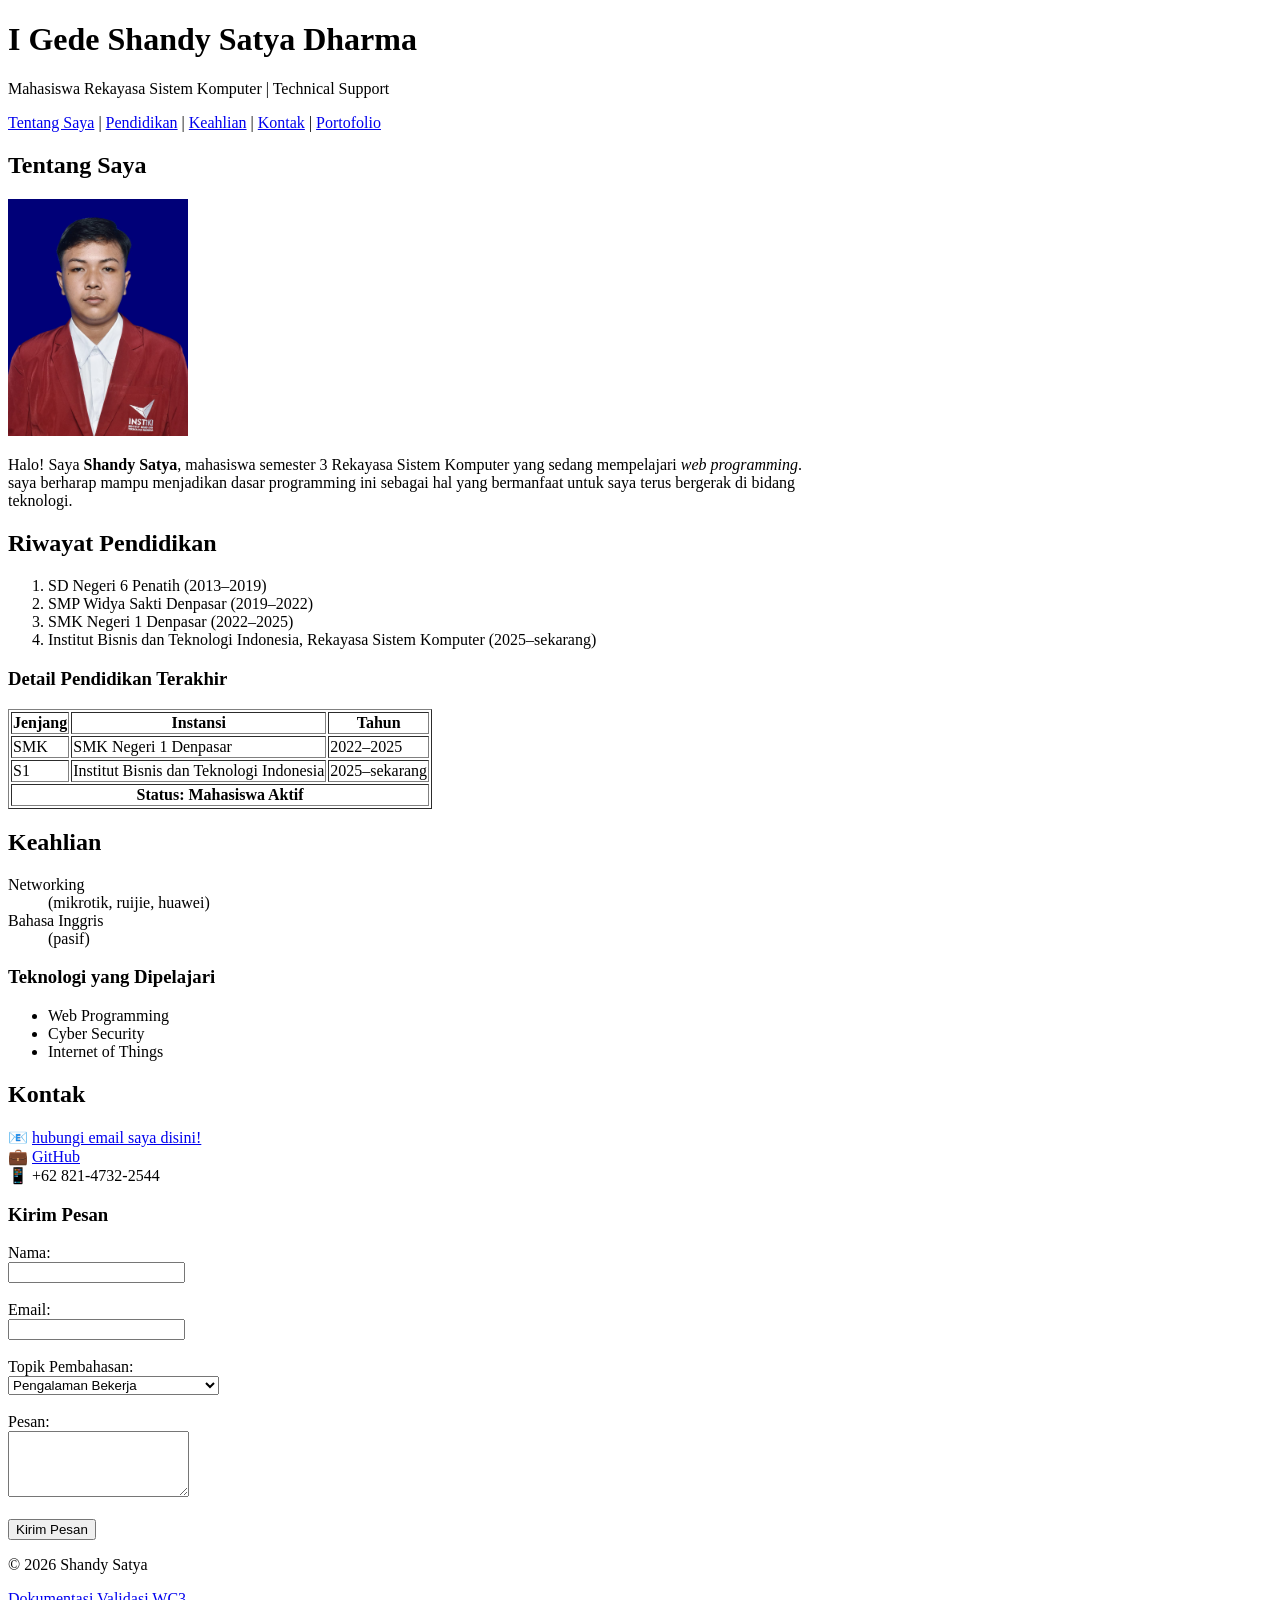
==== index.html @ 753abfba "CV HTML pertemuan 2" ====
<!DOCTYPE html>
<html lang="id">
<head>
    <meta charset="UTF-8">
    <meta name="viewport" content="width=device-width, initial-scale=1.0">
    <title>CV - I Gede Shandy Satya Dharma</title>
</head>
<body>
    <header>
        <h1>I Gede Shandy Satya Dharma</h1>
        <p>Mahasiswa Rekayasa Sistem Komputer | Technical Support</p>
    </header>

    <nav>
        <a href="#tentang">Tentang Saya</a> |
        <a href="#pendidikan">Pendidikan</a> |
        <a href="#keahlian">Keahlian</a> |
        <a href="#kontak">Kontak</a> |
        <a href="portofolio.html">Portofolio</a>
    </nav>

    <main>
        <section id="tentang">
            <h2>Tentang Saya</h2>
            <img src="foto-formal-shandy.jpeg" alt="Foto Profil Shandy Satya" width="180">
            <p>Halo! Saya <strong>Shandy Satya</strong>, mahasiswa semester 3 Rekayasa Sistem Komputer
            yang sedang mempelajari <em>web programming</em>. <br>saya berharap mampu menjadikan dasar 
            programming ini sebagai hal yang bermanfaat untuk saya terus bergerak di bidang <br>teknologi.</p>
        </section>

        <section id="pendidikan">
            <h2>Riwayat Pendidikan</h2>
            <ol>
                <li>SD Negeri 6 Penatih (2013–2019)</li>
                <li>SMP Widya Sakti Denpasar (2019–2022)</li>
                <li>SMK Negeri 1 Denpasar (2022–2025)</li>
                <li>Institut Bisnis dan Teknologi Indonesia, Rekayasa Sistem Komputer (2025–sekarang)</li>
            </ol>

            <h3>Detail Pendidikan Terakhir</h3>
            <table border="1">
                <tr>
                    <th>Jenjang</th>
                    <th>Instansi</th>
                    <th>Tahun</th>
                </tr>

                <tr>
                    <td>SMK</td>
                    <td>SMK Negeri 1 Denpasar</td>
                    <td>2022–2025</td>
                </tr>

                <tr>
                    <td>S1</td>
                    <td>Institut Bisnis dan Teknologi Indonesia</td>
                    <td>2025–sekarang</td>
                </tr>

                <tr>
                    <th colspan="3">Status: Mahasiswa Aktif</th>
                </tr>
            </table>
        </section>

        <section id="keahlian">
            <h2>Keahlian</h2>

            <dl>
                <dt>Networking</dt>
                <dd>(mikrotik, ruijie, huawei)</dd>
                <dt>Bahasa Inggris</dt>
                <dd>(pasif)</dd>
            </dl>

            <h3>Teknologi yang Dipelajari</h3>
            <ul>
                <li>Web Programming</li>
                <li>Cyber Security</li>
                <li>Internet of Things</li>
            </ul>
        </section>

        <section id="kontak">
            <h2>Kontak</h2>
            <p>
                📧 <a href="https://mail.google.com/mail/?view=cm&fs=1&to=satyadharma911@gmail.com">
                        hubungi email saya disini!
                        <!-- <a href="mailto:email@kamu.com">email@kamu.com</a> -->
                    </a><br>
                💼 <a href="https://github.com/shandysatya-looping" target="_blank" rel="noopener">GitHub</a><br>
                📱 +62 821-4732-2544
            </p>

            <h3>Kirim Pesan</h3>

            <form action="#" method="POST">

                <label for="nama">Nama:</label><br>
                <input type="text" id="nama" name="nama" required><br><br>

                <label for="email">Email:</label><br>
                <input type="email" id="email" name="email" required><br><br>

                <label for="pembahasan">Topik Pembahasan:</label><br>
                <select id="pembahasan" name="pembahasan">
                    <option value="kerja">Pengalaman Bekerja</option>
                    <option value="jaringan">Pengalaman di Bidang Jaringan</option>
                    <option value="lainnya">lainnya</option>
                </select>
                <br><br>

                <label for="pesan">Pesan:</label><br>
                <textarea id="pesan" name="pesan" rows="4" required></textarea><br><br>

                <button type="submit">Kirim Pesan</button>

            </form>
        </section>
    </main>

    <footer>
        <p>&copy; 2026 Shandy Satya</p>
         <p>
            <a href="hasil-validasi-WC3.png" target="_blank">Dokumentasi Validasi WC3
        </a>
    </p>
    </footer>
</body>
</html>
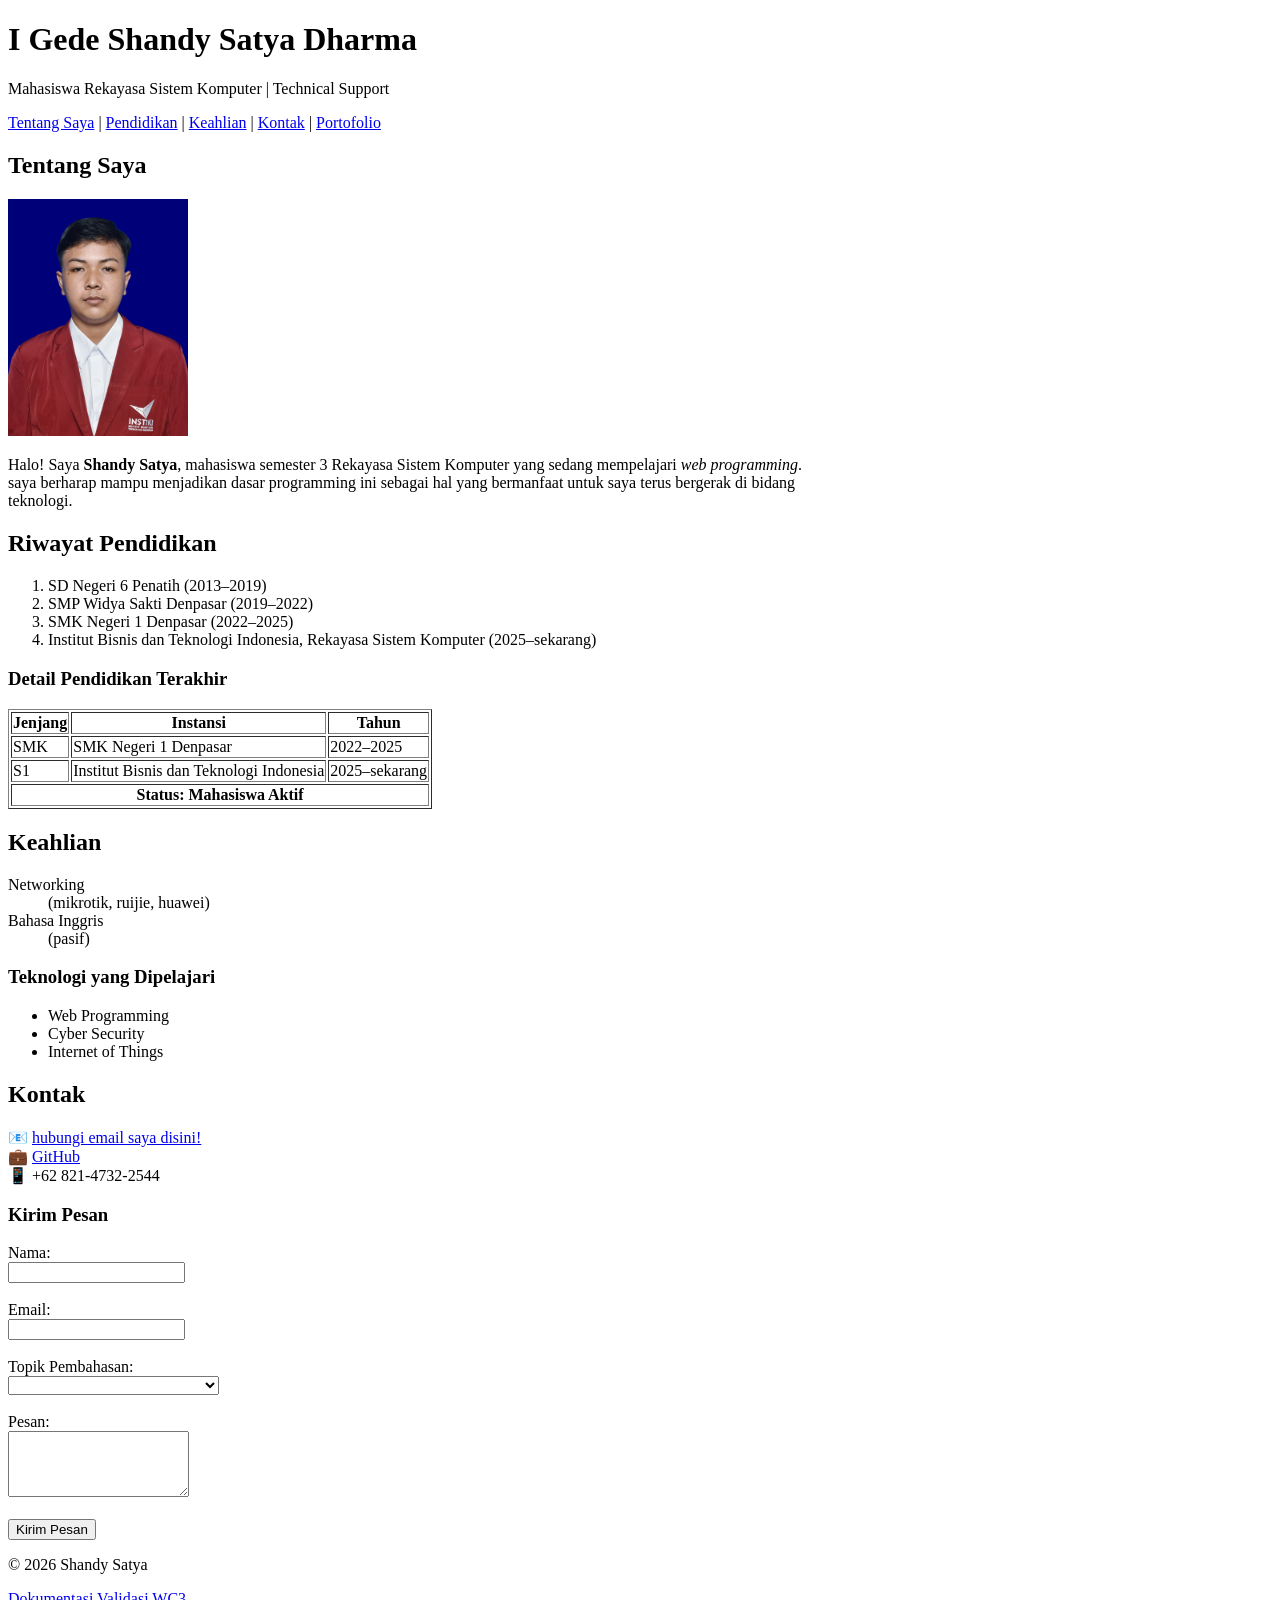
==== commit 51a79bf3: "Update formulir CV'" ====
--- a/index.html
+++ b/index.html
@@ -104,6 +104,7 @@
 
                 <label for="pembahasan">Topik Pembahasan:</label><br>
                 <select id="pembahasan" name="pembahasan">
+                    <option value="" selected disabled></option>
                     <option value="kerja">Pengalaman Bekerja</option>
                     <option value="jaringan">Pengalaman di Bidang Jaringan</option>
                     <option value="lainnya">lainnya</option>
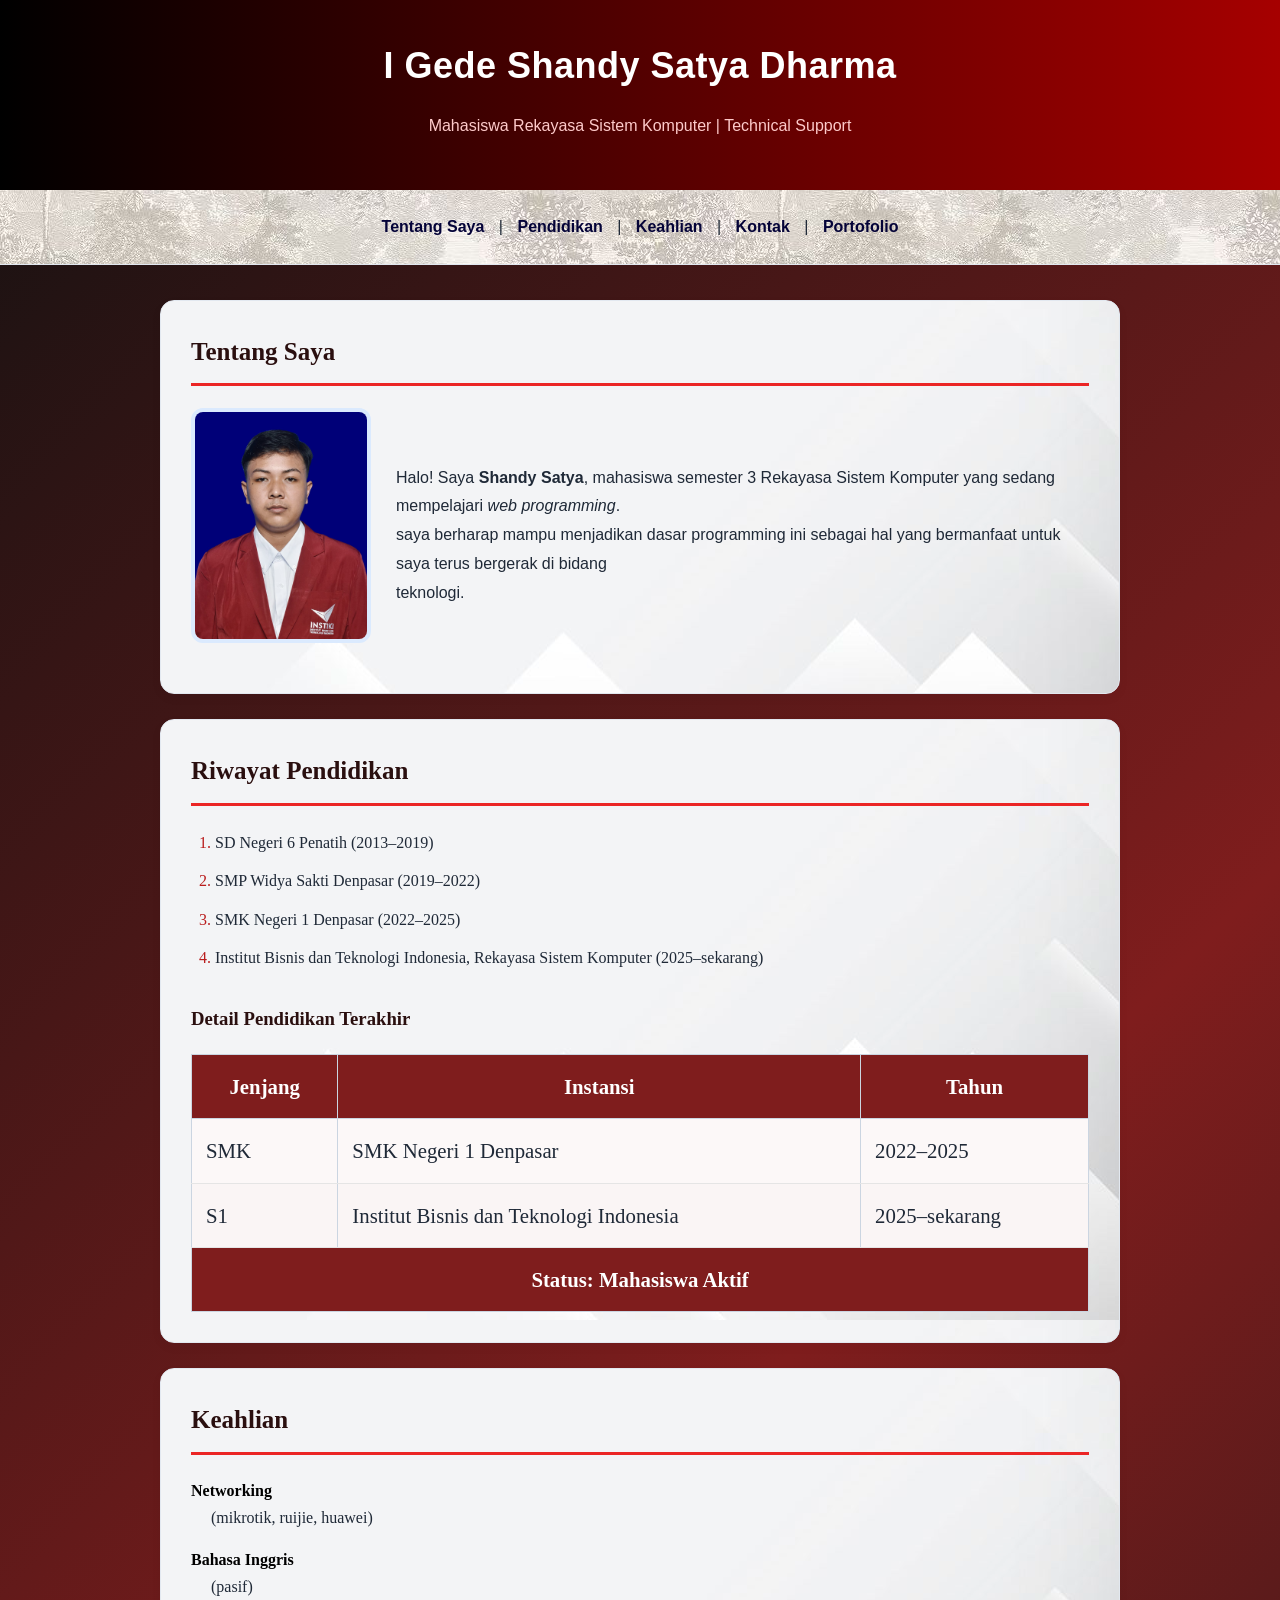
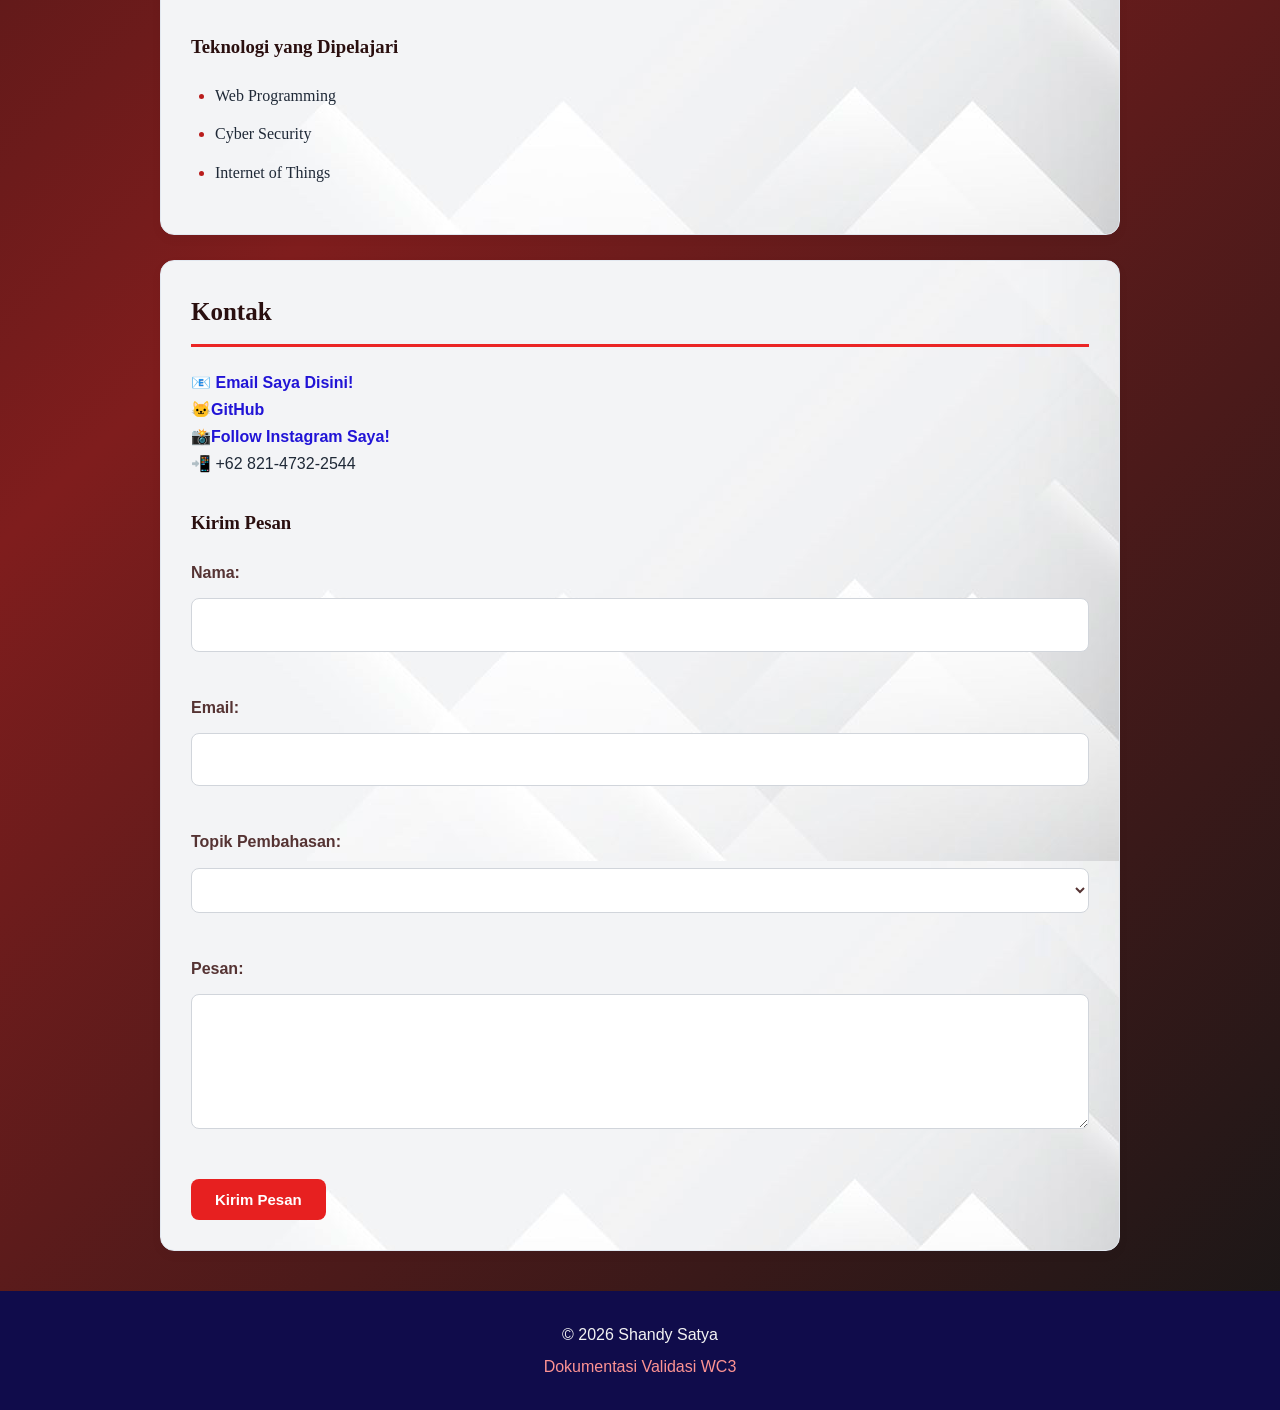
==== commit f3d06506: "Update formulir CV" ====
--- a/index.html
+++ b/index.html
@@ -4,6 +4,7 @@
     <meta charset="UTF-8">
     <meta name="viewport" content="width=device-width, initial-scale=1.0">
     <title>CV - I Gede Shandy Satya Dharma</title>
+    <link rel="stylesheet" href="styleIndex.css">
 </head>
 <body>
     <header>
@@ -22,10 +23,15 @@
     <main>
         <section id="tentang">
             <h2>Tentang Saya</h2>
+
+            <div class="profil">
             <img src="foto-formal-shandy.jpeg" alt="Foto Profil Shandy Satya" width="180">
-            <p>Halo! Saya <strong>Shandy Satya</strong>, mahasiswa semester 3 Rekayasa Sistem Komputer
-            yang sedang mempelajari <em>web programming</em>. <br>saya berharap mampu menjadikan dasar 
-            programming ini sebagai hal yang bermanfaat untuk saya terus bergerak di bidang <br>teknologi.</p>
+                <p>
+                Halo! Saya <strong>Shandy Satya</strong>, mahasiswa semester 3 Rekayasa Sistem Komputer
+                yang sedang mempelajari <em>web programming</em>. <br>saya berharap mampu menjadikan dasar 
+                programming ini sebagai hal yang bermanfaat untuk saya terus bergerak di bidang <br>teknologi.
+                </p>
+            </div>
         </section>
 
         <section id="pendidikan">
@@ -84,12 +90,11 @@
         <section id="kontak">
             <h2>Kontak</h2>
             <p>
-                📧 <a href="https://mail.google.com/mail/?view=cm&fs=1&to=satyadharma911@gmail.com">
-                        hubungi email saya disini!
-                        <!-- <a href="mailto:email@kamu.com">email@kamu.com</a> -->
+                📧 <a href="mailto:satyadharma911@gmail.com">Email Saya Disini! 
                     </a><br>
-                💼 <a href="https://github.com/shandysatya-looping" target="_blank" rel="noopener">GitHub</a><br>
-                📱 +62 821-4732-2544
+                🐱<a href="https://github.com/shandysatya-looping" target="_blank" rel="noopener">GitHub</a><br>
+                📸<a href="https://instagram.com/shandysatyaa">Follow Instagram Saya!</a><br>
+                📲 +62 821-4732-2544
             </p>
 
             <h3>Kirim Pesan</h3>
--- a/styleIndex.css
+++ b/styleIndex.css
@@ -0,0 +1,409 @@
+* {
+  box-sizing: border-box;
+  }
+
+html {
+scroll-behavior: smooth;
+}
+
+body {
+margin: 0;
+font-family: Inter, sans-serif;
+background: #171717;
+background: linear-gradient(135deg, #111111 0%, #7F1D1D 50%, #171717 100%);
+color: #1F2937;
+line-height: 1.7;
+}
+
+/* =========================
+2. HEADER
+========================= */
+header {
+background: #000000;
+background: linear-gradient(90deg, rgba(0, 0, 0, 1) 0%, rgba(166, 0, 0, 1) 100%);
+font-family: 'Poppins', sans-serif;
+    font-weight: 700;
+color: #ffffff;
+text-align: center;
+padding: 35px 20px;
+}
+
+header h1 {
+margin: 0 0 10px;
+font-family: 'Montserrat', sans-serif;
+    font-size: 36px;
+    font-weight: 800;
+    letter-spacing: 0.5px;
+    margin-bottom: 12px;
+}
+
+header p {
+color: #FECACA;
+    font-size: 16px;
+    font-weight: 500;
+}
+
+/* =========================
+3. NAVIGASI
+========================= */
+nav {
+background-image: url("lb5.jpeg");;
+text-align: center;
+padding: 18px 10px;
+border-bottom: 1px solid #e2e8f0;
+position: sticky;
+top: 0;
+z-index: 10;
+}
+
+nav a {
+display: inline-block;
+color: #040338;
+text-decoration: none;
+font-weight: bold;
+margin: 5px 10px;
+transition: color 0.3s;
+}
+
+nav a:hover {
+color: #0055ff;
+}
+
+/* =========================
+4. KONTEN UTAMA
+========================= */
+main {
+max-width: 1000px;
+margin: 35px auto;
+padding: 0 20px;
+}
+
+section {
+background-image: url("lb3.jpeg");;
+padding: 30px;
+margin-bottom: 25px;
+border-radius: 14px;
+border: 1px solid #e2e8f0;
+box-shadow: 0 4px 12px rgba(15, 23, 42, 0.04);
+scroll-margin-top: 90px;
+}
+
+section h2 {
+font-family: 'Montserrat';
+color: #2a0f0f;
+font-size: 25px;
+margin-top: 0;
+margin-bottom: 22px;
+padding-bottom: 10px;
+border-bottom: 3px solid #eb2525;
+}
+
+section h3 {
+font-family:'Verdana, Geneva, Tahoma, sans-serif';
+color: #2a0f0f;
+margin-top: 30px;
+}
+
+/* =========================
+5. FOTO PROFIL
+========================= */
+#tentang img {
+width: 180px;
+max-width: 100%;
+height: auto;
+border-radius: 12px;
+border: 4px solid #dbeafe;
+display: block;
+margin-bottom: 20px;
+}
+
+/* =========================
+6. RIWAYAT PENDIDIKAN
+========================= */
+ol,
+ul {
+padding-left: 25px;
+}
+
+li {
+margin-bottom: 8px;
+}
+
+table {
+width: 100%;
+border-collapse: collapse;
+margin-top: 15px;
+background-color: white;
+}
+
+th,
+td {
+border: 1px solid #cbd5e1;
+padding: 12px;
+text-align: left;
+}
+
+th {
+background-color: #af1e1e;
+color: white;
+}
+
+tr:nth-child(even) {
+background-color: #fcf8f8;
+}
+
+/* =========================
+7. KEAHLIAN
+========================= */
+dt {
+color: #000000;
+font-weight: bold;
+margin-top: 15px;
+}
+
+dd {
+margin-left: 20px;
+}
+
+/* =========================
+8. TAUTAN
+========================= */
+a {
+transition: color 0.3s;
+}
+
+section a {
+color: #2563eb;
+}
+
+section a:hover {
+color: #1d4ed8;
+}
+
+/* =========================
+9. FORMULIR KONTAK
+========================= */
+form {
+margin-top: 20px;
+}
+
+label {
+display: inline-block;
+font-weight: bold;
+margin-bottom: 6px;
+color: #553333;
+}
+
+input,
+select,
+textarea {
+width: 100%;
+padding: 12px;
+font-family: inherit;
+font-size: 15px;
+color: #553333;
+background-color: #ffffff;
+border: 1px solid #e1cbcb;
+border-radius: 8px;
+margin-bottom: 15px;
+}
+
+input:focus,
+select:focus,
+textarea:focus {
+outline: none;
+border-color: #ff2929;
+box-shadow: 0 0 0 3px rgba(37, 99, 235, 0.12);
+}
+
+textarea {
+resize: vertical;
+}
+
+button {
+background-color: #e72020;
+color: white;
+border: none;
+padding: 12px 24px;
+border-radius: 8px;
+font-size: 15px;
+font-weight: bold;
+cursor: pointer;
+transition: background-color 0.3s;
+}
+
+button:hover {
+background-color: #d81d1d;
+}
+
+/* =========================
+10. FOOTER
+========================= */
+footer {
+background-color: #100c4b;
+color: #f3f3f3;
+text-align: center;
+padding: 25px 15px;
+margin-top: 40px;
+}
+
+footer p {
+margin: 5px;
+}
+
+footer a {
+color: #fd9393;
+text-decoration: none;
+}
+
+footer a:hover {
+color: white;
+text-decoration: underline;
+}
+
+/* =========================
+11. RESPONSIVE / HP
+========================= */
+@media (max-width: 600px) {
+header {
+padding: 40px 15px;
+}
+
+
+header h1 {
+    font-size: 27px;
+}
+
+header p {
+    font-size: 15px;
+}
+
+nav {
+    position: static;
+}
+
+nav a {
+    margin: 5px;
+    font-size: 14px;
+}
+
+main {
+    margin: 20px auto;
+    padding: 0 12px;
+}
+
+section {
+    padding: 20px 16px;
+}
+
+section h2 {
+    font-size: 22px;
+}
+
+table {
+    font-size: 13px;
+}
+
+th,
+td {
+    padding: 8px;
+    overflow-wrap: anywhere;
+}
+
+
+}
+
+
+
+.profil {
+    display: flex;
+    align-items: center;
+    gap: 25px;
+}
+
+.profil img {
+    width: 180px;
+    height: auto;
+    border-radius: 12px;
+    flex-shrink: 0;
+}
+
+.profil p {
+    flex: 1;
+    line-height: 1.8;
+    margin: 0;
+}
+
+/* mengubah tulisan */
+/* tabel riwayat pendidikan */
+section  th{
+    background: #7F1D1D;
+    color: #FFFFFF;
+    padding: 14px;
+    text-align: center;
+}
+section ol,
+section li {
+    font-family: 'Times New Roman';
+}
+
+section td {
+    padding: 14px;
+    border-bottom: 1px solid #E5E5E5;
+}
+
+section tr {
+    font-family: 'Times New Roman', Times, serif;
+    font-size: 130%;
+    background: #FAF5F5;
+}
+
+/* Daftar keahlian */
+section dl {
+    font-family: 'Cambria';
+}
+section ul,
+section ol {
+    padding-left: 24px;
+    line-height: 1.9;
+}
+
+section li::marker {
+    color: #B91C1C;
+}
+section ul {
+    font-family:'Cambria';
+}
+
+
+/* Informasi kontak */
+section a {
+    color: #2114d6;
+    text-decoration: none;
+    font-weight: 600;
+}
+
+section a:hover {
+    color: #DC2626;
+    text-decoration: underline;
+}
+
+/* Form kontak jika ada */
+section input,
+section textarea,
+section select {
+    width: 100%;
+    box-sizing: border-box;
+    padding: 12px;
+    margin-top: 6px;
+    border: 1px solid #D1D5DB;
+    border-radius: 8px;
+    font: inherit;
+}
+
+section input:focus,
+section textarea:focus,
+section select:focus {
+    outline: 2px solid #B91C1C;
+    border-color: #B91C1C;
+}
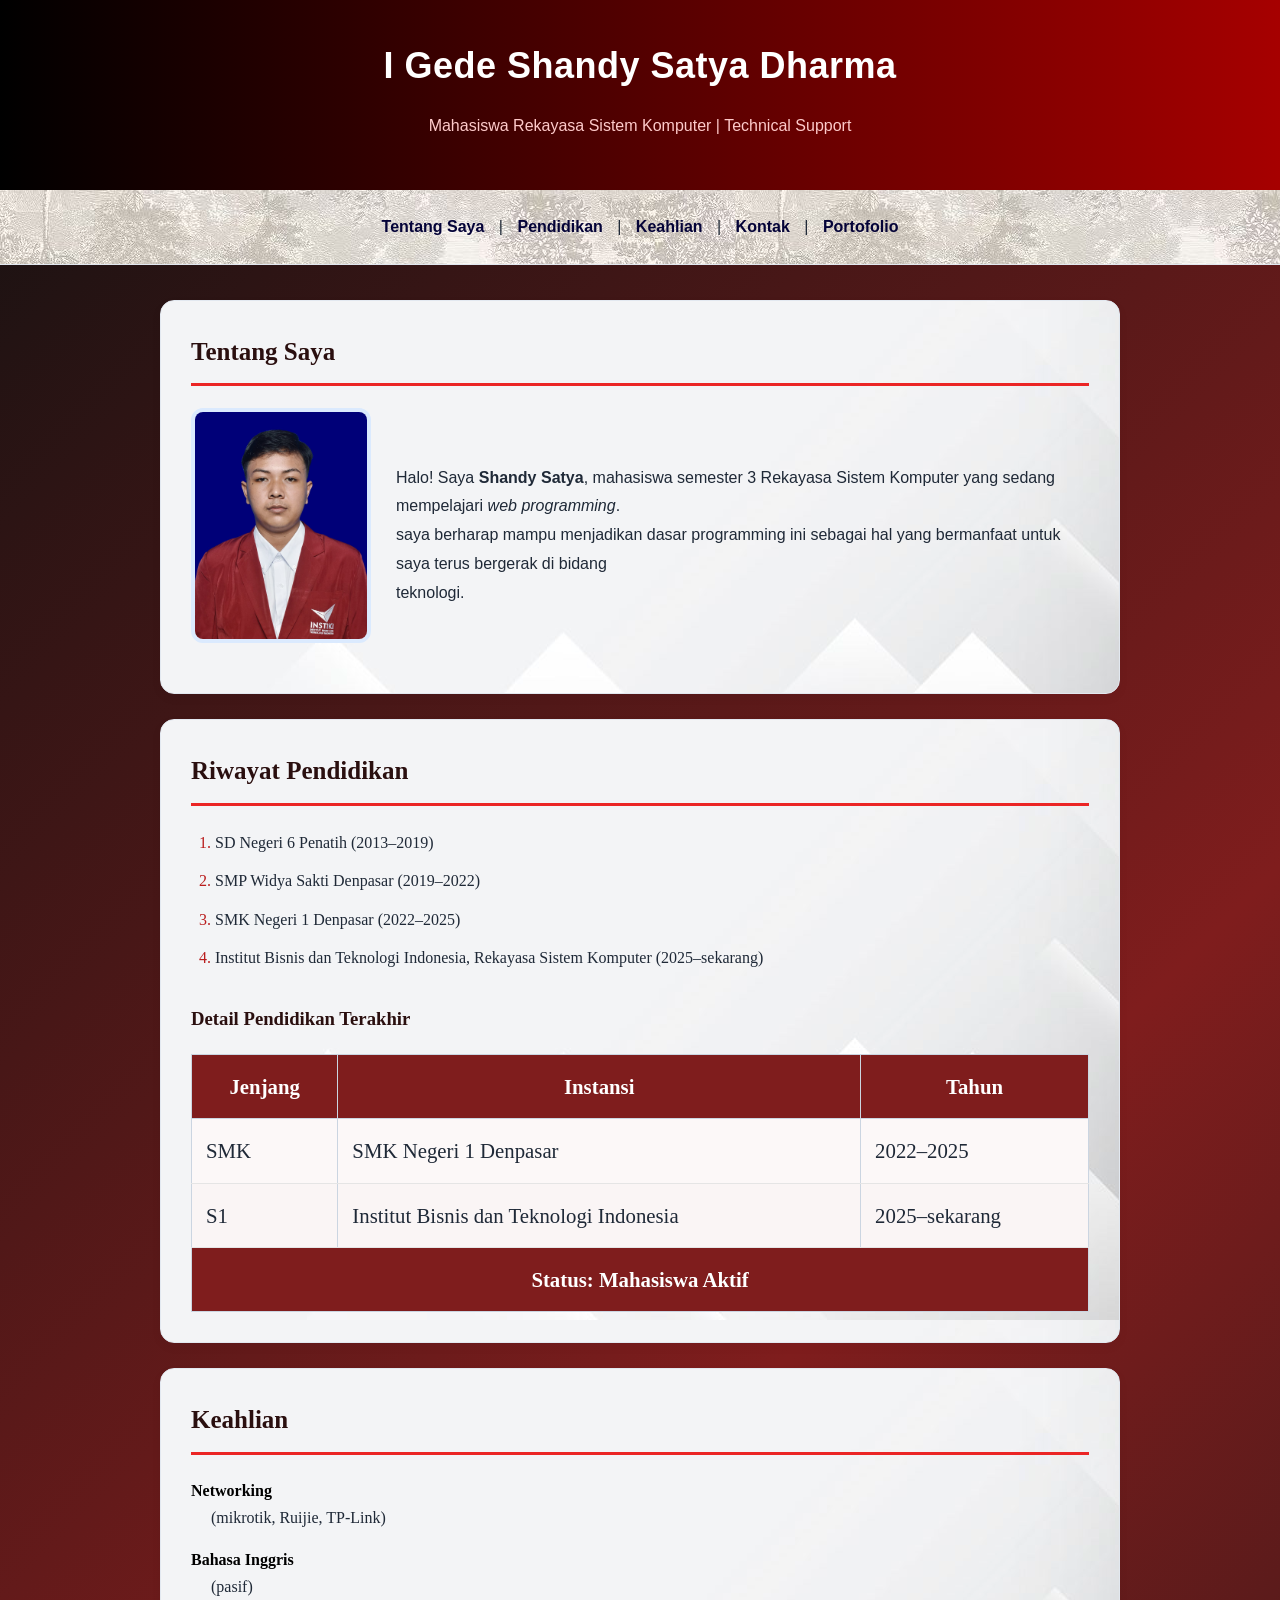
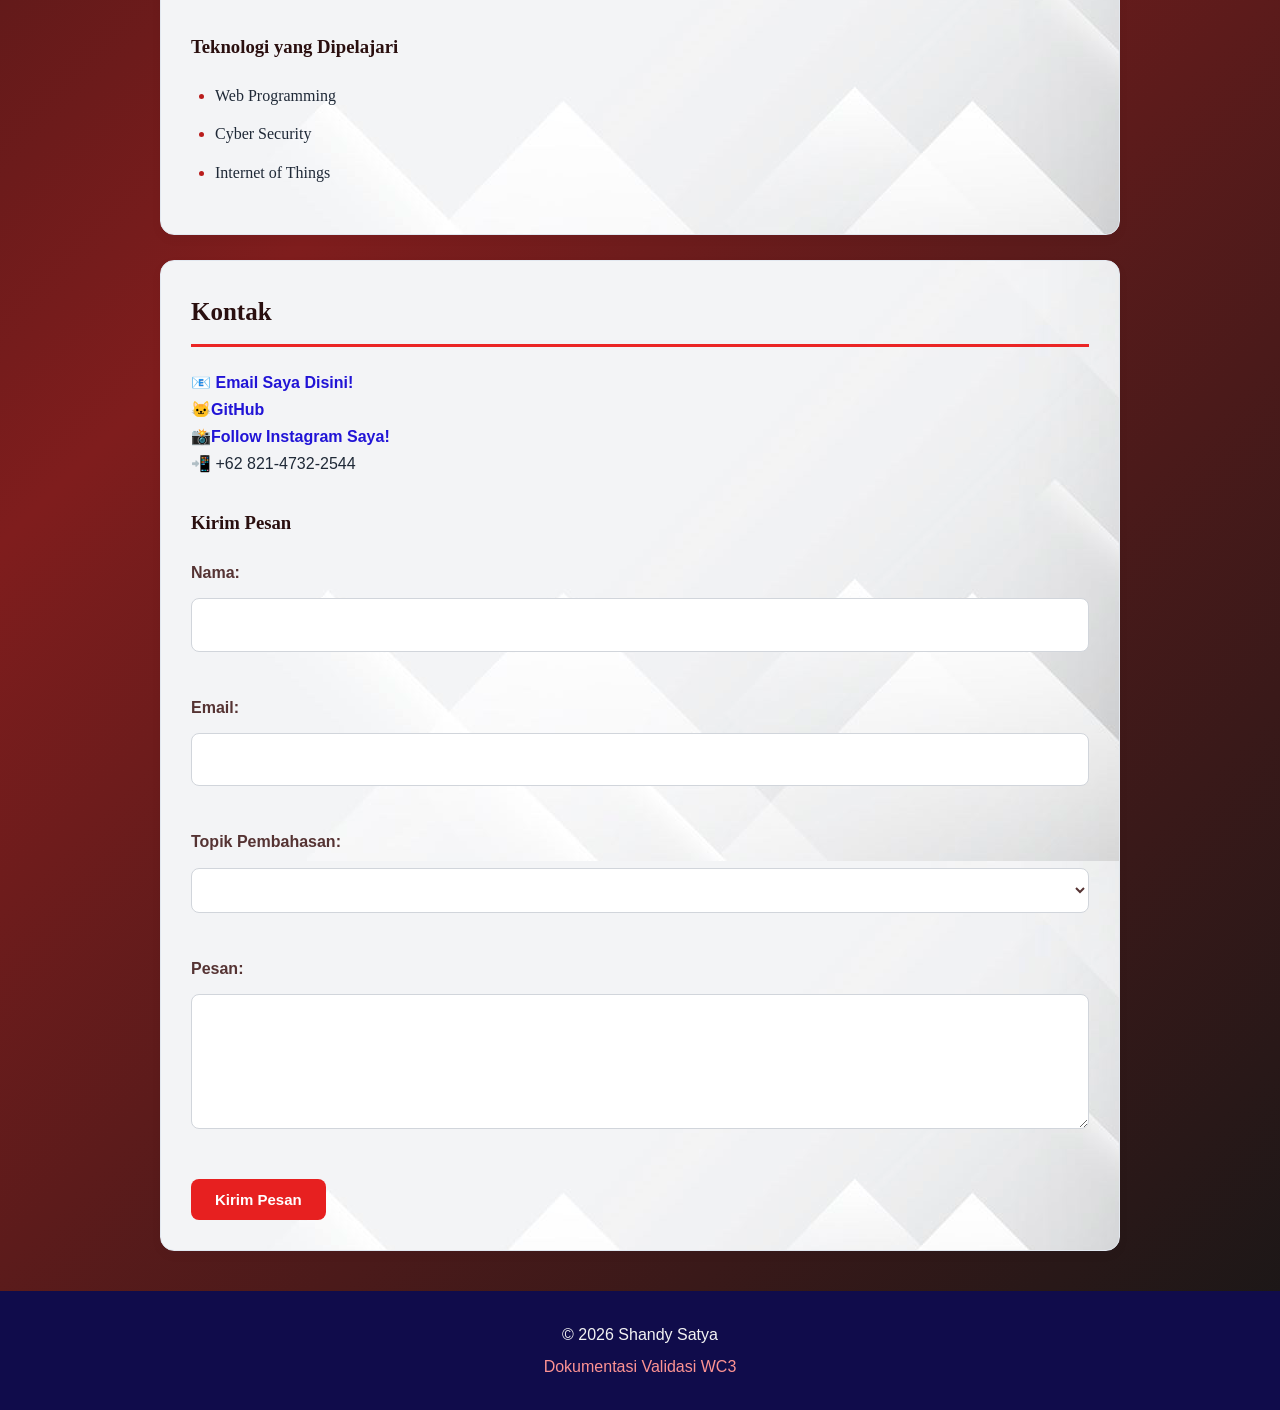
==== commit 78eae285: "Update formulir CV" ====
--- a/index.html
+++ b/index.html
@@ -74,7 +74,7 @@
 
             <dl>
                 <dt>Networking</dt>
-                <dd>(mikrotik, ruijie, huawei)</dd>
+                <dd>(mikrotik, Ruijie, TP-Link)</dd>
                 <dt>Bahasa Inggris</dt>
                 <dd>(pasif)</dd>
             </dl>
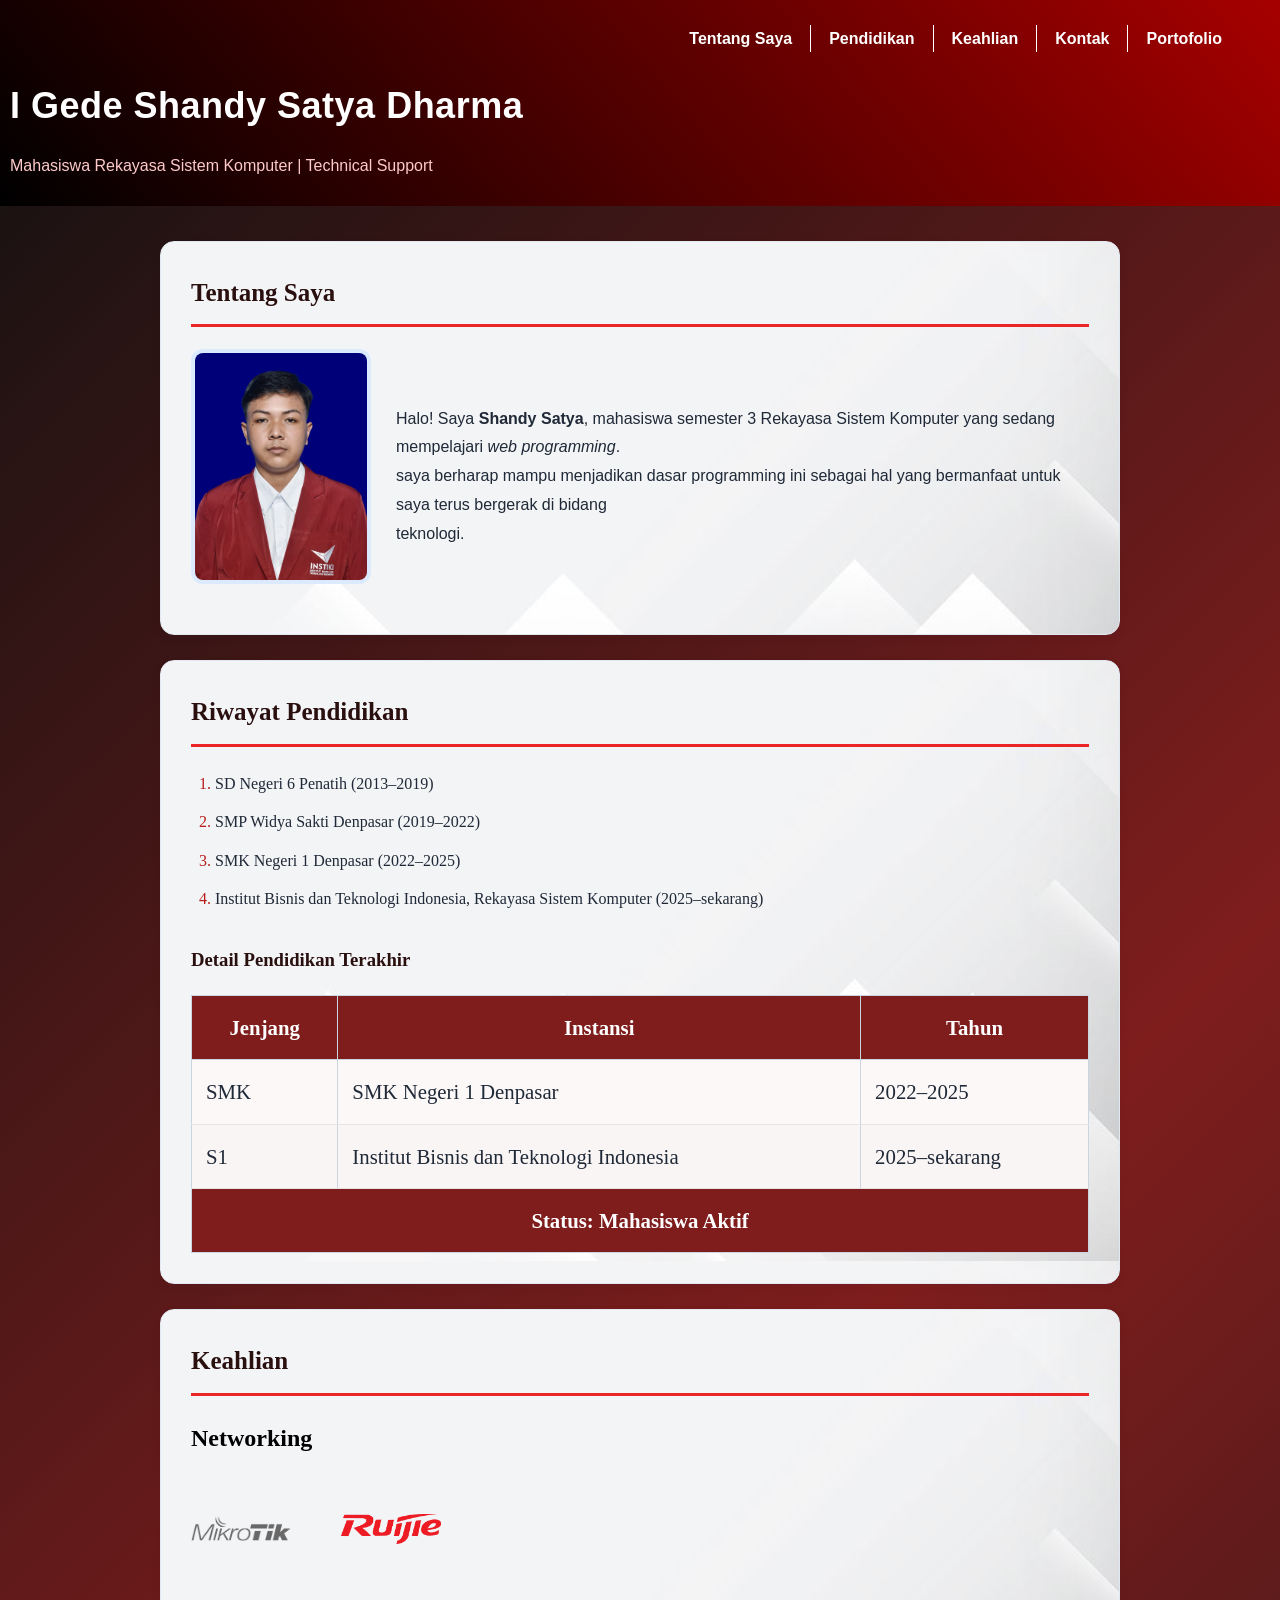
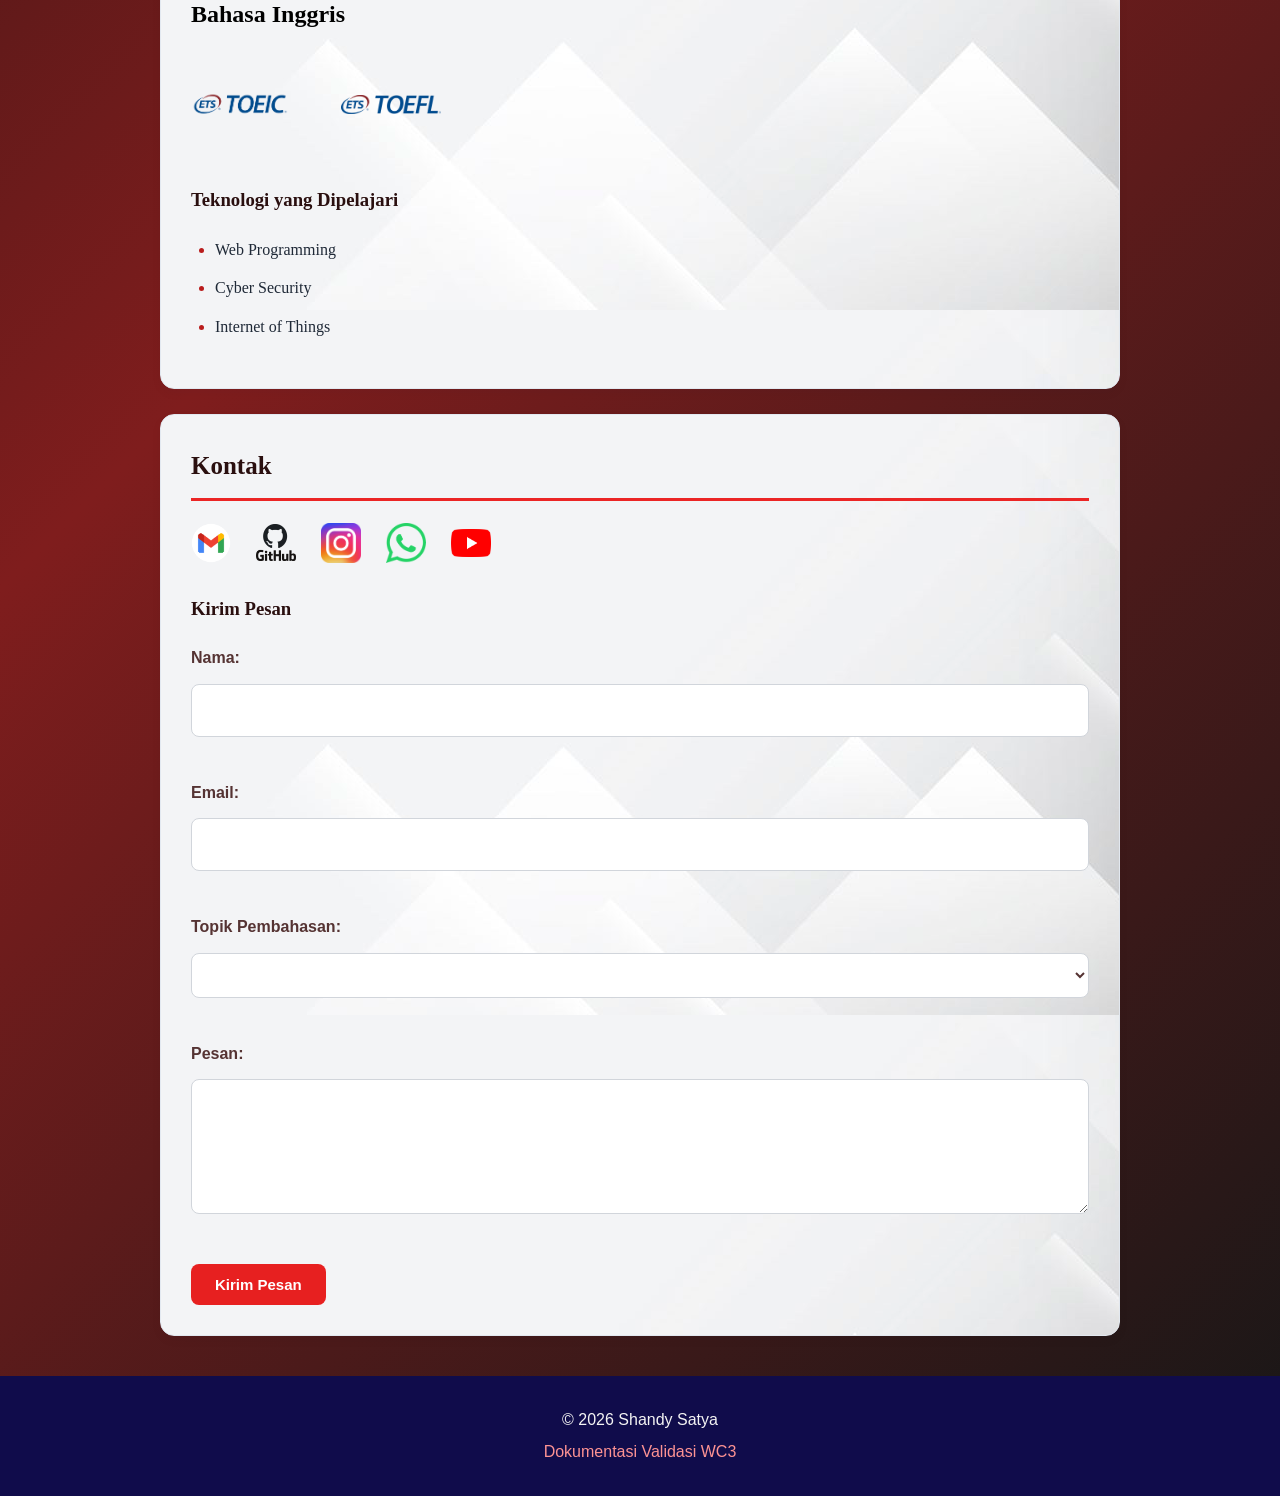
==== commit ef1dba37: "Update formulir CV" ====
--- a/index.html
+++ b/index.html
@@ -8,17 +8,18 @@
 </head>
 <body>
     <header>
+        <nav>
+            <ul>
+                <li><a href="#tentang">Tentang Saya</a></li>
+                <li><a href="#pendidikan">Pendidikan</a></li>
+                <li><a href="#keahlian">Keahlian</a></li>
+                <li><a href="#kontak">Kontak</a></li>
+                <li><a href="portofolio.html">Portofolio</a></li>
+            </ul>
+        </nav>
         <h1>I Gede Shandy Satya Dharma</h1>
         <p>Mahasiswa Rekayasa Sistem Komputer | Technical Support</p>
     </header>
-
-    <nav>
-        <a href="#tentang">Tentang Saya</a> |
-        <a href="#pendidikan">Pendidikan</a> |
-        <a href="#keahlian">Keahlian</a> |
-        <a href="#kontak">Kontak</a> |
-        <a href="portofolio.html">Portofolio</a>
-    </nav>
 
     <main>
         <section id="tentang">
@@ -71,12 +72,18 @@
 
         <section id="keahlian">
             <h2>Keahlian</h2>
-
             <dl>
                 <dt>Networking</dt>
-                <dd>(mikrotik, Ruijie, TP-Link)</dd>
+                <div class="network">
+                <a href="mikrotik.com"><img src="mikrorik.png" alt="mikrotik"></a><br>
+                <a href="ruijie.com"><img src="ruijie.png" alt="ruijie"></a>
+        
+                </div>
                 <dt>Bahasa Inggris</dt>
-                <dd>(pasif)</dd>
+                <div class="english">
+                <a href="ets.org/toeic.html"><img src="toeic.png" alt="toeic"></a><br>
+                <a href="ets.org/toefl.html"><img src="toefl.png" alt="toeic"></a>
+                </div>
             </dl>
 
             <h3>Teknologi yang Dipelajari</h3>
@@ -90,11 +97,13 @@
         <section id="kontak">
             <h2>Kontak</h2>
             <p>
-                📧 <a href="mailto:satyadharma911@gmail.com">Email Saya Disini! 
-                    </a><br>
-                🐱<a href="https://github.com/shandysatya-looping" target="_blank" rel="noopener">GitHub</a><br>
-                📸<a href="https://instagram.com/shandysatyaa">Follow Instagram Saya!</a><br>
-                📲 +62 821-4732-2544
+            <div class="kontak">
+                <a href="mailto:satyadharma911@gmail.com"><img src="gmail.png" alt="gmail"></a>
+                <a href="https://github.com/shandysatya-looping" target="_blank" rel="noopener"><img src="github.png" alt="github"></a>
+                <a href="https://instagram.com/shandysatyaa"><img src="instagram.png" alt="instagram"></a>
+                <a href="https://wa.me/6282147322544"><img src="wa.png" alt="whatsapp"></a>
+                <a href="https://youtube.com/@shandysatya26?si=jFr8xfbiromUQanJ"><img src="youtube.png" alt="youtube"></a>
+            </div>
             </p>
 
             <h3>Kirim Pesan</h3>
--- a/styleIndex.css
+++ b/styleIndex.css
@@ -20,12 +20,12 @@
 ========================= */
 header {
 background: #000000;
-background: linear-gradient(90deg, rgba(0, 0, 0, 1) 0%, rgba(166, 0, 0, 1) 100%);
+background: linear-gradient(50deg, rgba(0, 0, 0, 1) 0%, rgba(166, 0, 0, 1) 100%);
 font-family: 'Poppins', sans-serif;
     font-weight: 700;
 color: #ffffff;
-text-align: center;
-padding: 35px 20px;
+text-align: left;
+padding: 10px 10px;
 }
 
 header h1 {
@@ -46,29 +46,59 @@
 /* =========================
 3. NAVIGASI
 ========================= */
-nav {
-background-image: url("lb5.jpeg");;
-text-align: center;
-padding: 18px 10px;
-border-bottom: 1px solid #e2e8f0;
-position: sticky;
-top: 0;
-z-index: 10;
-}
-
-nav a {
-display: inline-block;
-color: #040338;
-text-decoration: none;
-font-weight: bold;
-margin: 5px 10px;
-transition: color 0.3s;
-}
-
-nav a:hover {
-color: #0055ff;
-}
-
+header nav {
+    display: flex;
+    justify-content: flex-end;
+    padding: 15px 30px;
+}
+
+header nav a {
+    position: relative;
+    display: inline-block;
+    text-decoration: none;
+    transition: color 0.3s ease, transform 0.3s ease;
+}
+header nav a::after {
+    content: "";
+    position: absolute;
+    left: 0;
+    bottom: -6px;
+    width: 0;
+    height: 2px;
+    background-color: #ff3333;
+    transition: width 0.3s ease;
+}
+
+header nav a:hover {
+    color: #ff3333;
+    transform: translateY(-3px);
+}
+
+header nav a:hover::after {
+    width: 100%;
+}
+
+header nav ul {
+    display: flex;
+    list-style: none;
+    gap: 0;
+    margin: 0;
+    padding: 0;
+}
+
+header nav li {
+    padding: 0 18px;
+    border-right: 1px solid #ffffff;
+}
+
+header nav li:last-child {
+    border-right: none;
+}
+
+header nav a {
+    text-decoration: none;
+    color: white;
+}
 /* =========================
 4. KONTEN UTAMA
 ========================= */
@@ -159,11 +189,9 @@
 color: #000000;
 font-weight: bold;
 margin-top: 15px;
-}
-
-dd {
-margin-left: 20px;
-}
+font-size: 150%;
+}
+
 
 /* =========================
 8. TAUTAN
@@ -406,4 +434,106 @@
 section select:focus {
     outline: 2px solid #B91C1C;
     border-color: #B91C1C;
+}
+
+
+.kontak {
+    display: flex;
+    flex-direction: row;
+    justify-content: left;
+    align-items: center;
+    gap: 25px;
+    margin-top: 20px;
+}
+
+.kontak a {
+    display: inline-flex;
+    align-items: center;
+    justify-content: center;
+    transition: transform 0.3s ease, filter 0.3s ease;
+}
+
+.kontak img {
+    width: 40px;
+    height: 40px;
+    object-fit: contain;
+}
+
+/* Animasi saat kursor diarahkan ke ikon */
+.kontak a:hover {
+    transform: translateY(-6px) scale(1.12);
+    filter: drop-shadow(0 0 8px #ff3333);
+}
+
+/* Efek saat ikon diklik */
+.kontak a:active {
+    transform: scale(0.92);
+}
+
+
+.network {
+    display: flex;
+    flex-direction: row;
+    justify-content: left;
+    align-items: center;
+    gap: 25px;
+    margin-top: 20px;
+}
+
+.network a {
+    display: inline-flex;
+    align-items: center;
+    justify-content: center;
+    transition: transform 0.3s ease, filter 0.3s ease;
+}
+
+.network img {
+    width: 100px;
+    height: 100px;
+    object-fit: contain;
+}
+
+/* Animasi saat kursor diarahkan ke ikon */
+.network a:hover {
+    transform: translateY(-6px) scale(1.12);
+    filter: drop-shadow(0 0 8px #ff3333);
+}
+
+/* Efek saat ikon diklik */
+.network a:active {
+    transform: scale(0.92);
+}
+
+
+.english {
+    display: flex;
+    flex-direction: row;
+    justify-content: left;
+    align-items: center;
+    gap: 25px;
+    margin-top: 20px;
+}
+
+.english a {
+    display: inline-flex;
+    align-items: center;
+    justify-content: center;
+    transition: transform 0.3s ease, filter 0.3s ease;
+}
+
+.english img {
+    width: 100px;
+    height: 100px;
+    object-fit: contain;
+}
+
+/* Animasi saat kursor diarahkan ke ikon */
+.english a:hover {
+    transform: translateY(-6px) scale(1.12);
+    filter: drop-shadow(0 0 8px #ff3333);
+}
+
+/* Efek saat ikon diklik */
+.english a:active {
+    transform: scale(0.92);
 }
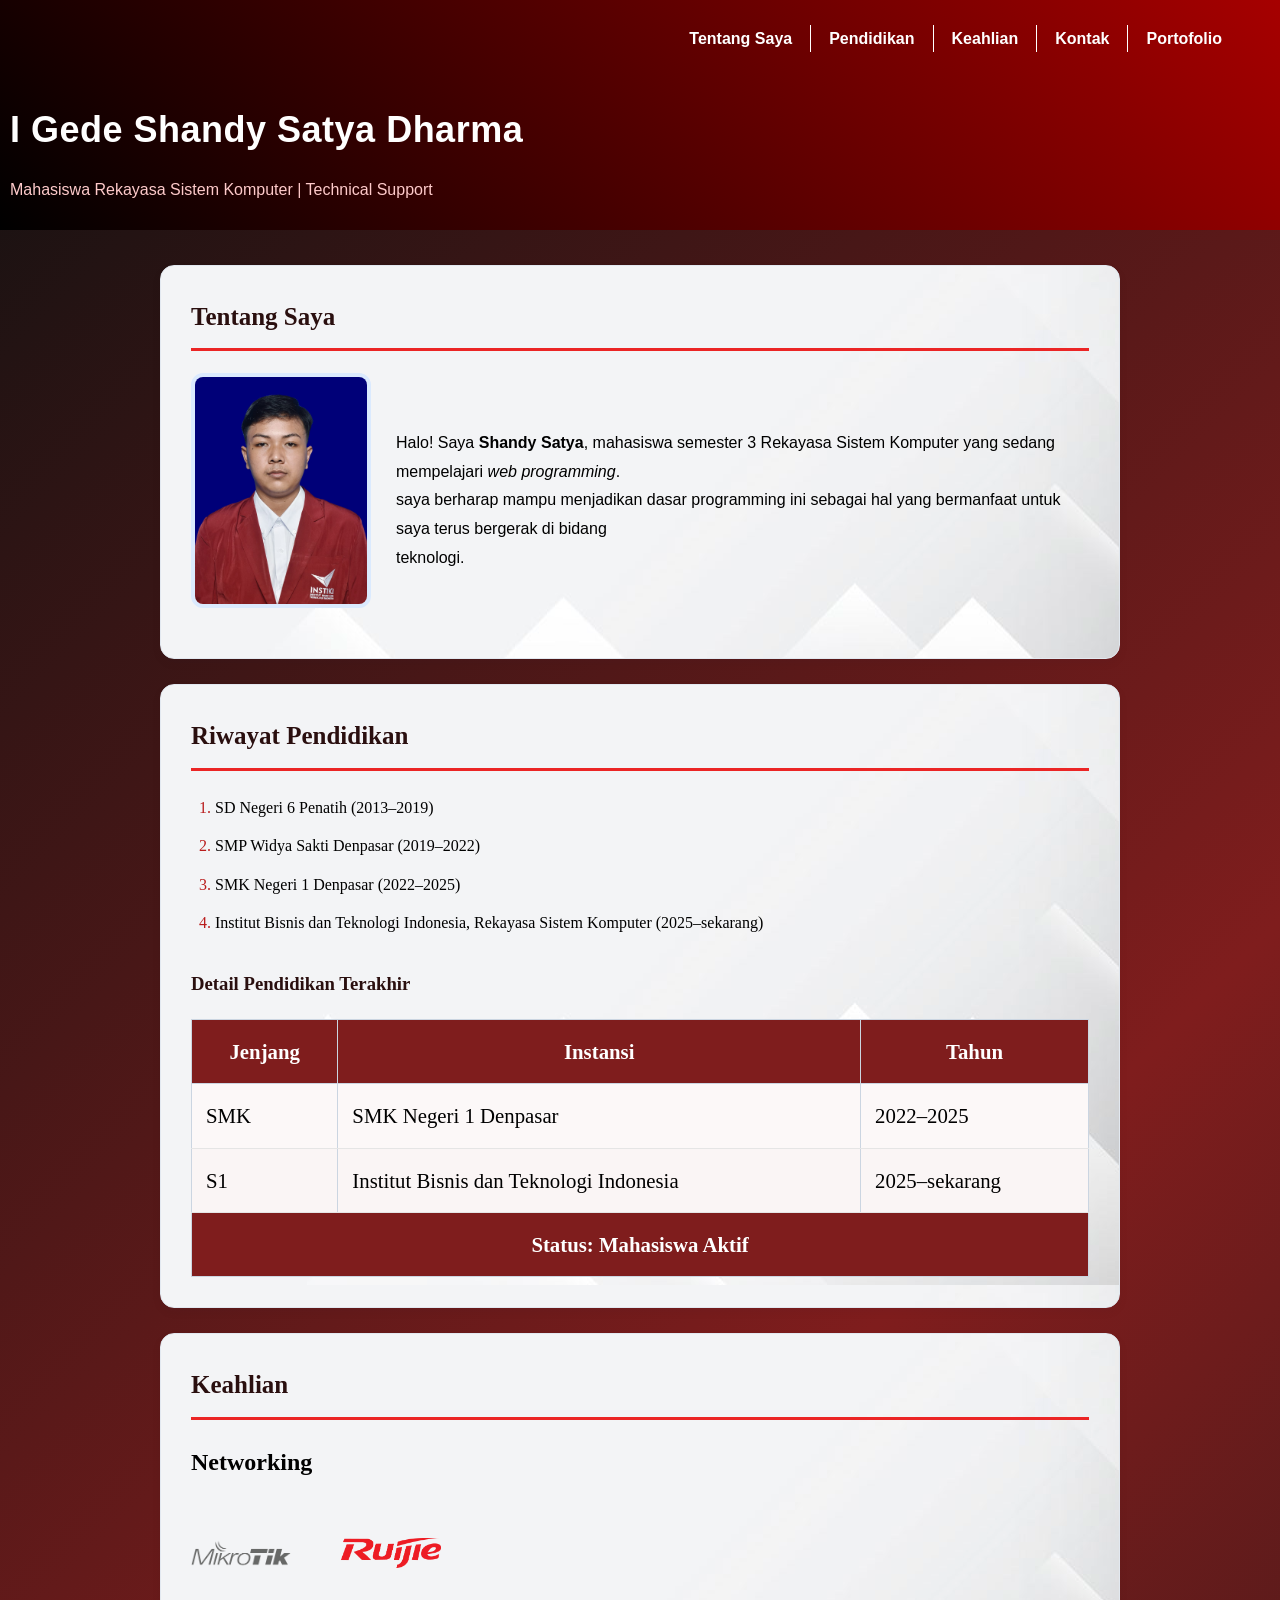
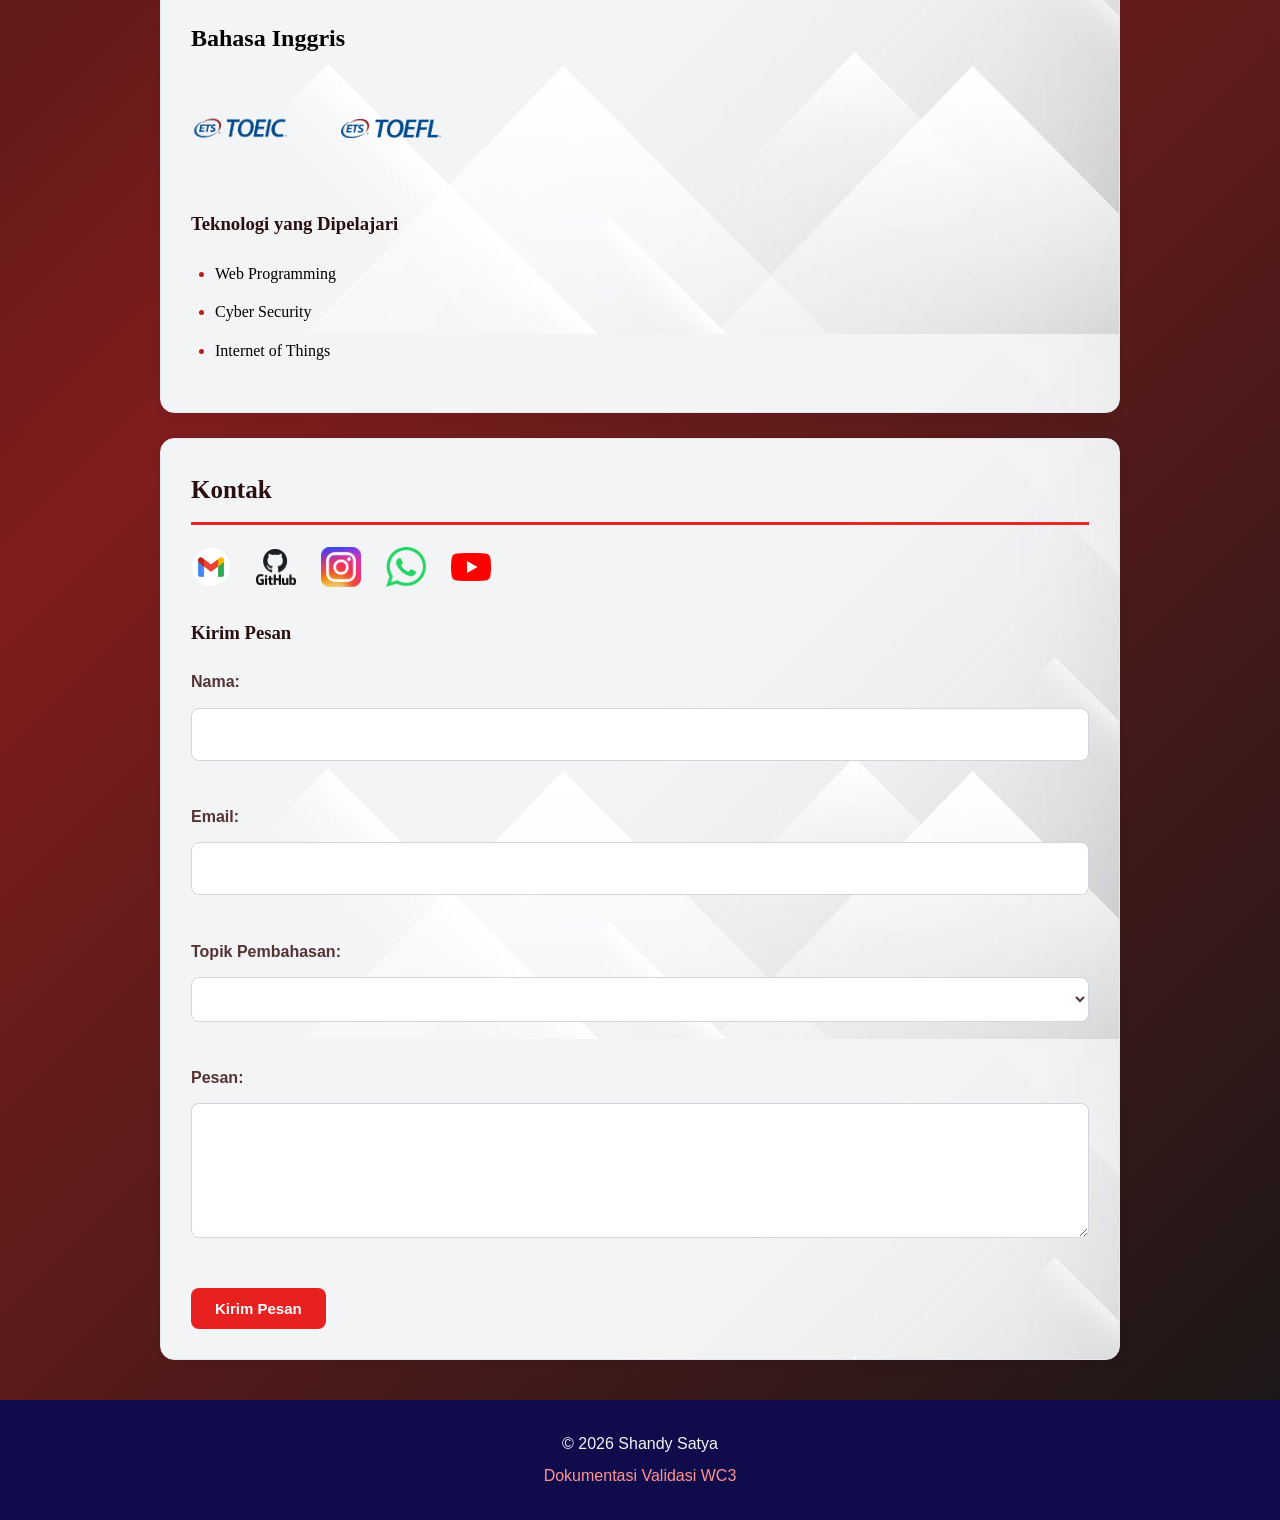
==== commit f226d5d8: "Update formulir CV" ====
--- a/index.html
+++ b/index.html
@@ -20,7 +20,6 @@
         <h1>I Gede Shandy Satya Dharma</h1>
         <p>Mahasiswa Rekayasa Sistem Komputer | Technical Support</p>
     </header>
-
     <main>
         <section id="tentang">
             <h2>Tentang Saya</h2>
@@ -75,14 +74,14 @@
             <dl>
                 <dt>Networking</dt>
                 <div class="network">
-                <a href="mikrotik.com"><img src="mikrorik.png" alt="mikrotik"></a><br>
-                <a href="ruijie.com"><img src="ruijie.png" alt="ruijie"></a>
+                <a href="https://mikrotik.com"><img src="mikrorik.png" alt="mikrotik"></a><br>
+                <a href="https://ruijie.com"><img src="ruijie.png" alt="ruijie"></a>
         
                 </div>
                 <dt>Bahasa Inggris</dt>
                 <div class="english">
-                <a href="ets.org/toeic.html"><img src="toeic.png" alt="toeic"></a><br>
-                <a href="ets.org/toefl.html"><img src="toefl.png" alt="toeic"></a>
+                <a href="https://ets.org/toeic.html"><img src="toeic.png" alt="toeic"></a><br>
+                <a href="https://ets.org/toefl.html"><img src="toefl.png" alt="toeic"></a>
                 </div>
             </dl>
 
--- a/styleIndex.css
+++ b/styleIndex.css
@@ -2,24 +2,21 @@
   box-sizing: border-box;
   }
 
+/* untuk transisi navigasi */
 html {
 scroll-behavior: smooth;
 }
 
+/* untuk desain dasar */
 body {
 margin: 0;
 font-family: Inter, sans-serif;
-background: #171717;
 background: linear-gradient(135deg, #111111 0%, #7F1D1D 50%, #171717 100%);
-color: #1F2937;
 line-height: 1.7;
 }
 
-/* =========================
-2. HEADER
-========================= */
+/* untuk header */
 header {
-background: #000000;
 background: linear-gradient(50deg, rgba(0, 0, 0, 1) 0%, rgba(166, 0, 0, 1) 100%);
 font-family: 'Poppins', sans-serif;
     font-weight: 700;
@@ -29,7 +26,6 @@
 }
 
 header h1 {
-margin: 0 0 10px;
 font-family: 'Montserrat', sans-serif;
     font-size: 36px;
     font-weight: 800;
@@ -43,9 +39,7 @@
     font-weight: 500;
 }
 
-/* =========================
-3. NAVIGASI
-========================= */
+/* untuk pengaturan navigasi */
 header nav {
     display: flex;
     justify-content: flex-end;
@@ -53,11 +47,11 @@
 }
 
 header nav a {
-    position: relative;
     display: inline-block;
     text-decoration: none;
     transition: color 0.3s ease, transform 0.3s ease;
 }
+
 header nav a::after {
     content: "";
     position: absolute;
@@ -65,11 +59,11 @@
     bottom: -6px;
     width: 0;
     height: 2px;
-    background-color: #ff3333;
+    background-color: #ffda33;
     transition: width 0.3s ease;
 }
 
-header nav a:hover {
+header nav a:hover { 
     color: #ff3333;
     transform: translateY(-3px);
 }
@@ -99,9 +93,8 @@
     text-decoration: none;
     color: white;
 }
-/* =========================
-4. KONTEN UTAMA
-========================= */
+
+/* konten utama */
 main {
 max-width: 1000px;
 margin: 35px auto;
@@ -134,9 +127,7 @@
 margin-top: 30px;
 }
 
-/* =========================
-5. FOTO PROFIL
-========================= */
+/* foto profil */
 #tentang img {
 width: 180px;
 max-width: 100%;
@@ -147,9 +138,7 @@
 margin-bottom: 20px;
 }
 
-/* =========================
-6. RIWAYAT PENDIDIKAN
-========================= */
+/* riwayat pendidikan */
 ol,
 ul {
 padding-left: 25px;
@@ -182,9 +171,7 @@
 background-color: #fcf8f8;
 }
 
-/* =========================
-7. KEAHLIAN
-========================= */
+/* keahlian */
 dt {
 color: #000000;
 font-weight: bold;
@@ -193,24 +180,13 @@
 }
 
 
-/* =========================
-8. TAUTAN
-========================= */
+
 a {
 transition: color 0.3s;
 }
 
-section a {
-color: #2563eb;
-}
-
-section a:hover {
-color: #1d4ed8;
-}
-
-/* =========================
-9. FORMULIR KONTAK
-========================= */
+
+/* formulir kontak */
 form {
 margin-top: 20px;
 }
@@ -264,9 +240,7 @@
 background-color: #d81d1d;
 }
 
-/* =========================
-10. FOOTER
-========================= */
+/* footer */
 footer {
 background-color: #100c4b;
 color: #f3f3f3;
